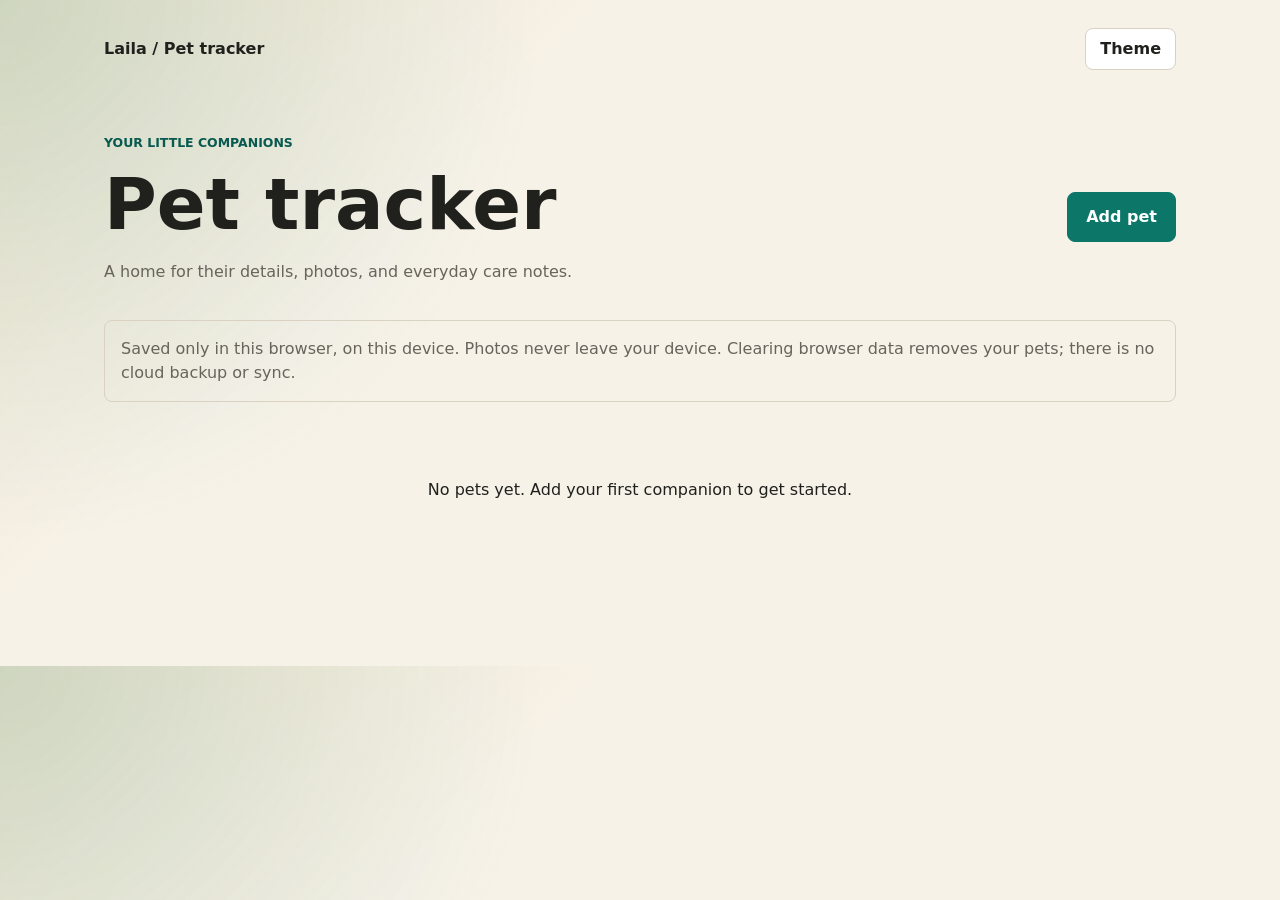
==== pets/index.html @ 5abe3018 "Add standalone pet tracker with client-side photos Co-Authored-By: Devin AI <158243242+devin-ai-inte" ====
<!doctype html>
<html lang="en">
  <head>
    <meta charset="utf-8" />
    <meta name="viewport" content="width=device-width, initial-scale=1" />
    <meta name="description" content="A private, browser-only pet tracker with photos and dated care notes." />
    <title>Pet tracker | Laila</title>
    <link rel="stylesheet" href="../styles.css" />
    <link rel="stylesheet" href="styles.css" />
    <script src="app.js" defer></script>
  </head>
  <body>
    <header class="site-header">
      <a class="brand" href="../">Laila / Pet tracker</a>
      <button class="theme-toggle" id="theme-toggle" type="button" aria-label="Switch color theme">Theme</button>
    </header>
    <main>
      <section class="tracker-heading" aria-labelledby="tracker-title">
        <div>
          <p class="eyebrow">Your little companions</p>
          <h1 id="tracker-title">Pet tracker</h1>
          <p class="muted">A home for their details, photos, and everyday care notes.</p>
        </div>
        <button class="button primary" id="add-pet" type="button">Add pet</button>
      </section>
      <p class="privacy-note">Saved only in this browser, on this device. Photos never leave your device. Clearing browser data removes your pets; there is no cloud backup or sync.</p>
      <p id="storage-status" class="error" role="alert" hidden></p>
      <p id="empty-state" class="empty-state">No pets yet. Add your first companion to get started.</p>
      <div id="pet-list" class="pet-grid"></div>
    </main>

    <dialog id="pet-dialog" aria-labelledby="pet-dialog-title">
      <form id="pet-form">
        <h2 id="pet-dialog-title">Add pet</h2>
        <div class="form-grid">
          <label>Name <input name="name" required maxlength="100" autocomplete="off" /></label>
          <label>Species <input name="species" required maxlength="100" placeholder="e.g. Cat" /></label>
          <label>Breed <input name="breed" maxlength="100" /></label>
          <label>Birthday <input name="birthday" type="date" /></label>
          <label>Age (if birthday unknown) <input name="age" maxlength="100" placeholder="e.g. About 3 years" /></label>
          <label>Weight <input name="weight" maxlength="100" placeholder="e.g. 4.5 kg" /></label>
        </div>
        <label>Notes <textarea name="notes" rows="3" maxlength="5000"></textarea></label>
        <fieldset class="photo-field">
          <legend>Photo</legend>
          <div class="photo-controls">
            <img id="photo-preview" class="pet-photo" alt="Selected pet photo preview" hidden />
            <span id="photo-placeholder" class="pet-photo photo-placeholder" aria-hidden="true">?</span>
            <div>
              <label for="pet-photo">Choose an image</label>
              <input id="pet-photo" type="file" accept="image/*" aria-describedby="photo-help photo-status" />
              <button id="remove-photo" class="text-button" type="button" hidden>Remove photo</button>
            </div>
          </div>
          <p id="photo-help" class="muted">Optional. Resized to at most 400 pixels and saved as a compact JPEG.</p>
          <p id="photo-status" role="status" aria-live="polite"></p>
        </fieldset>
        <div class="form-actions">
          <button class="button secondary" id="cancel-pet" type="button">Cancel</button>
          <button class="button primary" id="save-pet" type="submit">Save pet</button>
        </div>
      </form>
    </dialog>

    <dialog id="log-dialog" aria-labelledby="log-dialog-title">
      <form id="log-form">
        <h2 id="log-dialog-title">Add care note</h2>
        <label>Date <input name="date" type="date" required /></label>
        <label>Care note <textarea name="text" rows="4" required maxlength="5000" placeholder="A vet visit, meal, walk, or anything worth remembering."></textarea></label>
        <div class="form-actions">
          <button class="button secondary" id="cancel-log" type="button">Cancel</button>
          <button class="button primary" type="submit">Save note</button>
        </div>
      </form>
    </dialog>
  </body>
</html>
---- styles.css ----
:root {
  color-scheme: light;
  --bg: #f7f2e8;
  --ink: #20201d;
  --muted: #68645c;
  --line: #d9d1c2;
  --panel: #ffffff;
  --accent: #0c7769;
  --accent-strong: #08594f;
  --rose: #c6495f;
  --gold: #d99b25;
  --shadow: 0 20px 60px rgba(32, 32, 29, 0.12);
}

:root[data-theme="night"] {
  color-scheme: dark;
  --bg: #17191b;
  --ink: #f4f0e8;
  --muted: #b7b0a6;
  --line: #34383c;
  --panel: #22262a;
  --accent: #5bd1c2;
  --accent-strong: #8fe3d8;
  --rose: #ff8ca0;
  --gold: #f0bd4f;
  --shadow: 0 20px 60px rgba(0, 0, 0, 0.32);
}

* {
  box-sizing: border-box;
}

html {
  scroll-behavior: smooth;
}

body {
  margin: 0;
  background:
    radial-gradient(circle at top left, rgba(12, 119, 105, 0.16), transparent 34rem),
    linear-gradient(135deg, rgba(217, 155, 37, 0.12), transparent 28rem),
    var(--bg);
  color: var(--ink);
  font-family: Inter, system-ui, -apple-system, BlinkMacSystemFont, "Segoe UI", sans-serif;
  line-height: 1.5;
}

a {
  color: inherit;
}

.site-header,
.site-footer {
  align-items: center;
  display: flex;
  justify-content: space-between;
  margin: 0 auto;
  max-width: 1120px;
  padding: 28px 24px;
}

.brand {
  font-weight: 800;
  text-decoration: none;
}

.site-nav {
  display: flex;
  gap: 20px;
}

.site-nav a,
.contact-links a {
  color: var(--muted);
  font-weight: 600;
  text-decoration: none;
}

.site-nav a:hover,
.contact-links a:hover {
  color: var(--accent-strong);
}

main {
  margin: 0 auto;
  max-width: 1120px;
  padding: 0 24px 32px;
}

.hero {
  align-items: center;
  display: grid;
  gap: 48px;
  grid-template-columns: minmax(0, 1.1fr) minmax(280px, 0.9fr);
  min-height: 72vh;
  padding: 44px 0 68px;
}

.eyebrow,
.project-type {
  color: var(--accent-strong);
  font-size: 0.78rem;
  font-weight: 800;
  letter-spacing: 0;
  margin: 0 0 12px;
  text-transform: uppercase;
}

h1,
h2,
h3,
p {
  margin-top: 0;
}

h1 {
  font-size: clamp(4rem, 12vw, 8rem);
  letter-spacing: 0;
  line-height: 0.9;
  margin-bottom: 28px;
}

h2 {
  font-size: clamp(2rem, 5vw, 4rem);
  line-height: 1;
  margin-bottom: 18px;
}

h3 {
  font-size: 1.25rem;
  margin-bottom: 12px;
}

.hero-text {
  color: var(--muted);
  font-size: 1.2rem;
  max-width: 680px;
}

.hero-actions {
  display: flex;
  flex-wrap: wrap;
  gap: 12px;
  margin-top: 28px;
}

.button {
  border: 1px solid var(--line);
  border-radius: 8px;
  display: inline-flex;
  font-weight: 800;
  min-height: 48px;
  padding: 12px 18px;
  text-decoration: none;
}

.button.primary {
  background: var(--accent);
  border-color: var(--accent);
  color: #ffffff;
}

.button.secondary {
  background: var(--panel);
}

.hero-panel,
.project-card {
  background: color-mix(in srgb, var(--panel) 92%, transparent);
  border: 1px solid var(--line);
  border-radius: 8px;
  box-shadow: var(--shadow);
}

.hero-panel {
  min-height: 380px;
  overflow: hidden;
}

.status-row {
  align-items: center;
  border-bottom: 1px solid var(--line);
  display: flex;
  gap: 8px;
  padding: 18px;
}

.status-row span {
  background: var(--rose);
  border-radius: 50%;
  display: block;
  height: 12px;
  width: 12px;
}

.status-row span:nth-child(2) {
  background: var(--gold);
}

.status-row span:nth-child(3) {
  background: var(--accent);
}

.preview-lines {
  display: grid;
  min-height: 320px;
  padding: 32px;
  place-content: end start;
}

.preview-lines strong {
  display: block;
  font-size: clamp(2rem, 5vw, 4rem);
  line-height: 0.95;
  max-width: 380px;
}

.preview-lines p {
  color: var(--muted);
  margin: 18px 0 0;
  max-width: 320px;
}

.section {
  border-top: 1px solid var(--line);
  padding: 72px 0;
}

.section-heading {
  margin-bottom: 28px;
}

.project-grid {
  display: grid;
  gap: 18px;
  grid-template-columns: repeat(3, minmax(0, 1fr));
}

.project-card {
  box-shadow: none;
  padding: 24px;
}

.project-card p:last-child,
.about-section p,
.site-footer p {
  color: var(--muted);
}

.about-section,
.contact-section {
  display: grid;
  gap: 28px;
  grid-template-columns: minmax(0, 0.9fr) minmax(280px, 1fr);
}

.contact-links {
  align-items: start;
  display: flex;
  flex-direction: column;
  font-size: 1.5rem;
  gap: 12px;
}

.site-footer {
  border-top: 1px solid var(--line);
}

.theme-toggle {
  background: var(--panel);
  border: 1px solid var(--line);
  border-radius: 8px;
  color: var(--ink);
  cursor: pointer;
  font: inherit;
  font-weight: 800;
  min-height: 42px;
  padding: 8px 14px;
}

@media (max-width: 780px) {
  .site-header,
  .site-footer {
    align-items: flex-start;
    flex-direction: column;
    gap: 16px;
  }

  .hero,
  .about-section,
  .contact-section {
    grid-template-columns: 1fr;
  }

  .hero {
    min-height: auto;
    padding-top: 28px;
  }

  .project-grid {
    grid-template-columns: 1fr;
  }

  .site-nav {
    flex-wrap: wrap;
  }
}
---- pets/styles.css ----
.tracker-heading,
.pet-heading,
.photo-controls,
.card-actions,
.form-actions {
  align-items: center;
  display: flex;
  gap: 16px;
}

.tracker-heading {
  flex-wrap: wrap;
  justify-content: space-between;
  padding: 36px 0 20px;
}

h1 {
  font-size: clamp(2.5rem, 8vw, 4.5rem);
  line-height: 1.1;
  margin-bottom: 16px;
}

h2 {
  font-size: 1.6rem;
  line-height: 1.2;
}

h3 {
  font-size: 1rem;
}

.muted,
.privacy-note,
.pet-details dt {
  color: var(--muted);
}

.privacy-note {
  border: 1px solid var(--line);
  border-radius: 8px;
  padding: 16px;
}

.empty-state {
  padding: 60px 20px;
  text-align: center;
}

.pet-grid {
  display: grid;
  gap: 24px;
  grid-template-columns: repeat(auto-fit, minmax(min(100%, 320px), 1fr));
  padding: 16px 0 40px;
}

.pet-card {
  background: var(--panel);
  border: 1px solid var(--line);
  border-radius: 12px;
  min-width: 0;
  padding: 24px;
}

.pet-heading {
  margin-bottom: 20px;
}

.pet-heading h2,
.pet-heading p {
  margin-bottom: 4px;
}

.pet-photo {
  background: var(--bg);
  border: 1px solid var(--line);
  border-radius: 12px;
  flex-shrink: 0;
  height: 88px;
  object-fit: cover;
  width: 88px;
}

.photo-placeholder {
  align-items: center;
  color: var(--accent-strong);
  display: inline-flex;
  font-size: 2rem;
  font-weight: 800;
  justify-content: center;
}

.pet-details {
  display: grid;
  gap: 8px 16px;
  grid-template-columns: auto minmax(0, 1fr);
}

.pet-details dd {
  margin: 0;
}

.pet-card p,
.pet-card dd,
.pet-heading h2,
.care-log li {
  overflow-wrap: anywhere;
  white-space: pre-wrap;
}

.care-log {
  border-top: 1px solid var(--line);
  margin-top: 24px;
  padding-top: 20px;
}

.care-log ul {
  padding-left: 20px;
}

.care-log li {
  margin-bottom: 12px;
}

.care-log time {
  color: var(--muted);
  display: block;
  font-size: 0.85rem;
}

.card-actions,
.form-actions {
  flex-wrap: wrap;
  margin-top: 20px;
}

button,
input,
textarea {
  font: inherit;
}

button {
  cursor: pointer;
}

button:disabled {
  cursor: not-allowed;
  opacity: 0.6;
}

.text-button {
  background: none;
  border: 0;
  color: var(--accent-strong);
  padding: 8px 0;
  text-decoration: underline;
}

.danger,
.error {
  color: var(--rose);
}

dialog {
  background: var(--panel);
  border: 1px solid var(--line);
  border-radius: 12px;
  color: var(--ink);
  max-height: calc(100dvh - 32px);
  max-width: 640px;
  padding: 28px;
  width: calc(100% - 32px);
}

dialog::backdrop {
  background: rgb(0 0 0 / 50%);
}

.form-grid {
  display: grid;
  gap: 0 16px;
  grid-template-columns: repeat(2, minmax(0, 1fr));
}

label {
  display: block;
  font-weight: 600;
  margin-bottom: 16px;
}

input,
textarea {
  background: var(--bg);
  border: 1px solid var(--line);
  border-radius: 6px;
  color: var(--ink);
  display: block;
  margin-top: 6px;
  min-width: 0;
  padding: 10px;
  width: 100%;
}

textarea {
  resize: vertical;
}

.photo-field {
  border: 1px solid var(--line);
  border-radius: 8px;
  margin: 8px 0 0;
  min-width: 0;
  padding: 16px;
}

.photo-controls > div {
  min-width: 0;
}

.photo-controls label {
  margin-bottom: 0;
}

.photo-field p {
  font-size: 0.85rem;
  margin: 12px 0 0;
}

:focus-visible {
  outline: 3px solid var(--accent-strong);
  outline-offset: 3px;
}

[hidden] {
  display: none !important;
}

@media (max-width: 480px) {
  .form-grid {
    grid-template-columns: 1fr;
  }

  .photo-controls {
    align-items: flex-start;
    flex-direction: column;
  }

  dialog,
  .pet-card {
    padding: 20px;
  }
}
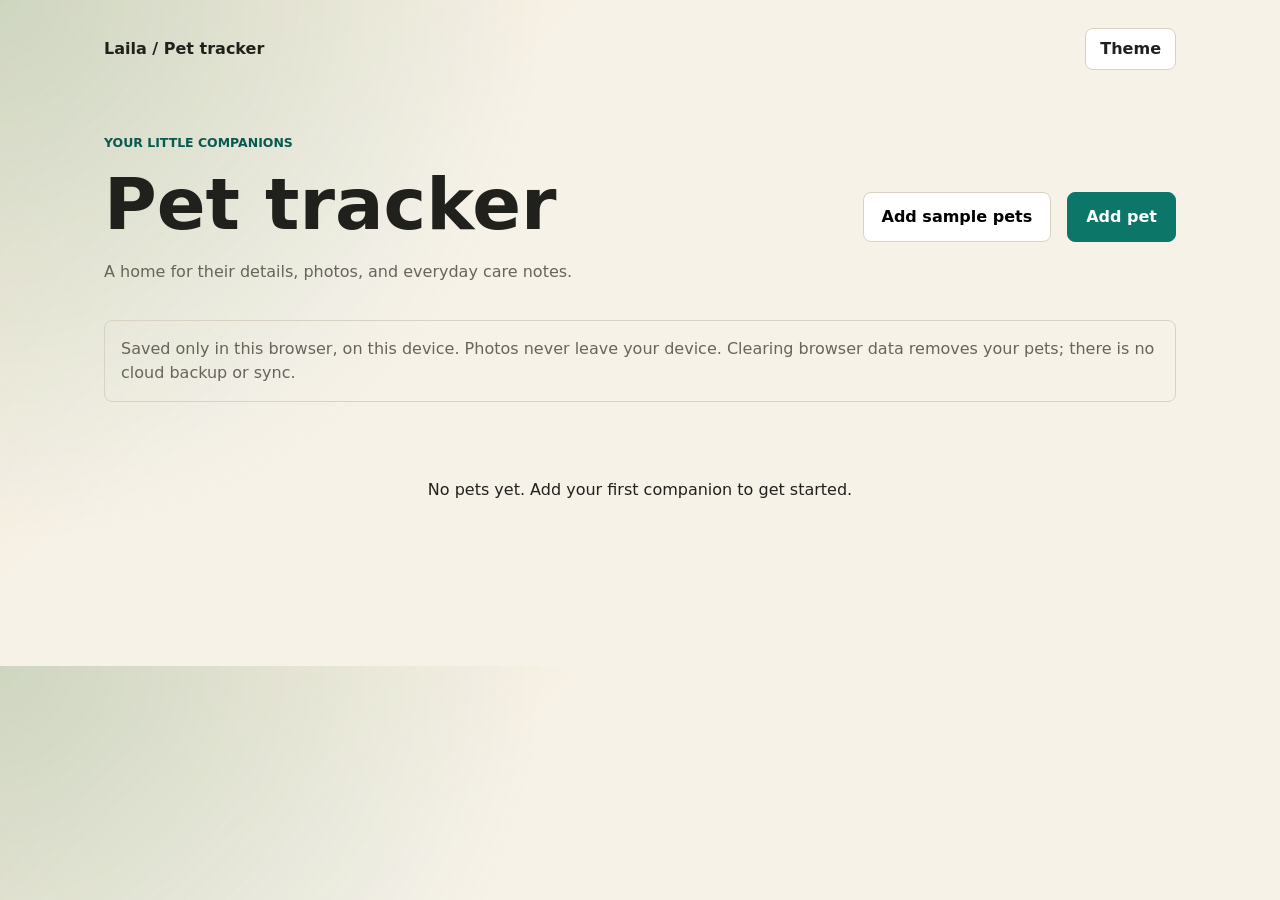
==== commit 6a721f81: "Add opt-in sample pets for tracker testing Co-Authored-By: Devin AI <158243242+devin-ai-integration[" ====
--- a/pets/index.html
+++ b/pets/index.html
@@ -21,10 +21,14 @@
           <h1 id="tracker-title">Pet tracker</h1>
           <p class="muted">A home for their details, photos, and everyday care notes.</p>
         </div>
-        <button class="button primary" id="add-pet" type="button">Add pet</button>
+        <div class="tracker-actions">
+          <button class="button secondary" id="add-samples" type="button">Add sample pets</button>
+          <button class="button primary" id="add-pet" type="button">Add pet</button>
+        </div>
       </section>
       <p class="privacy-note">Saved only in this browser, on this device. Photos never leave your device. Clearing browser data removes your pets; there is no cloud backup or sync.</p>
       <p id="storage-status" class="error" role="alert" hidden></p>
+      <p id="sample-status" class="muted" role="status" hidden></p>
       <p id="empty-state" class="empty-state">No pets yet. Add your first companion to get started.</p>
       <div id="pet-list" class="pet-grid"></div>
     </main>
--- a/pets/styles.css
+++ b/pets/styles.css
@@ -1,8 +1,10 @@
 .tracker-heading,
+.tracker-actions,
 .pet-heading,
 .photo-controls,
 .card-actions,
-.form-actions {
+.form-actions,
+.tracker-actions {
   align-items: center;
   display: flex;
   gap: 16px;
@@ -143,6 +145,10 @@
   cursor: pointer;
 }
 
+.button.primary {
+  color: var(--panel);
+}
+
 button:disabled {
   cursor: not-allowed;
   opacity: 0.6;
